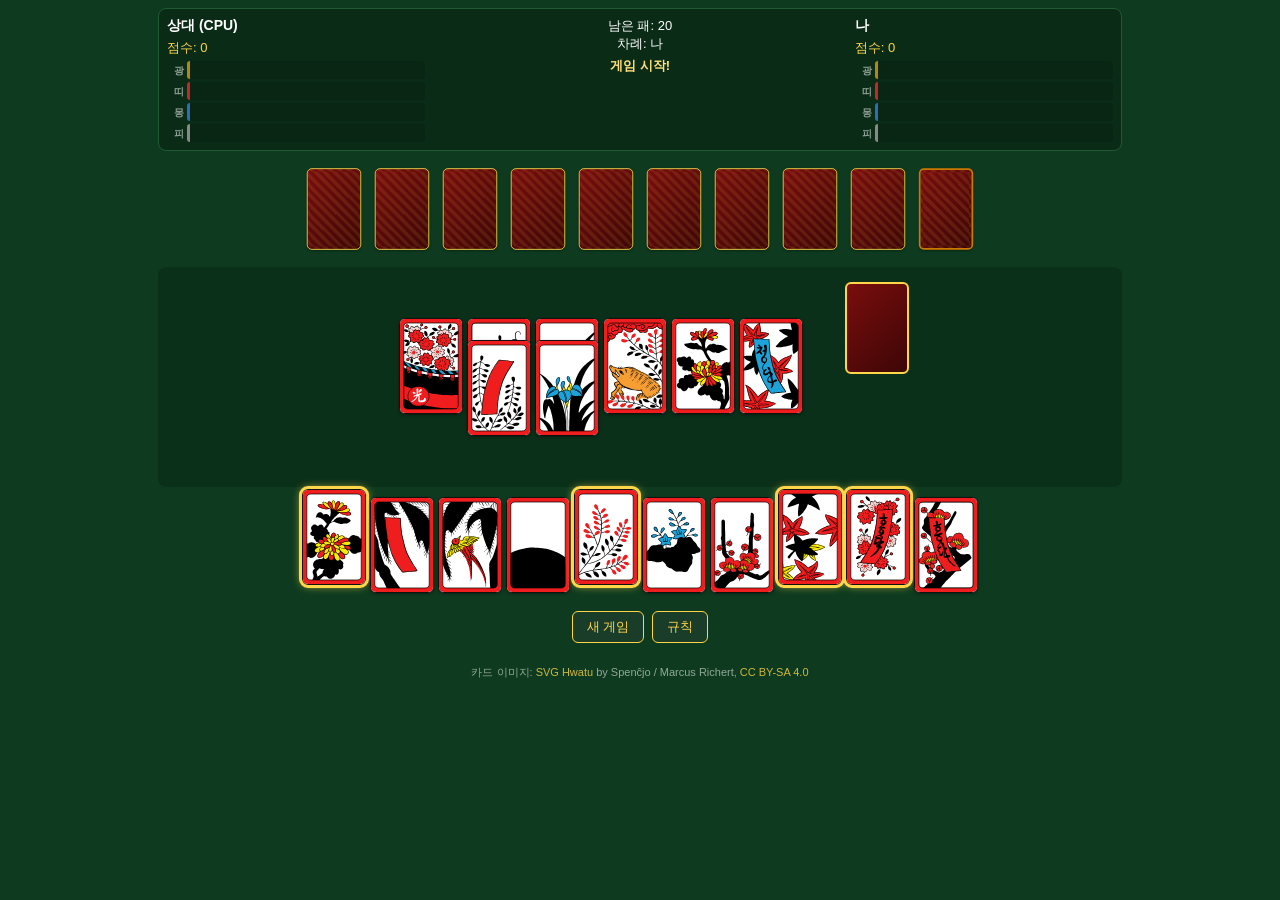
==== index.html @ 096ca5cb "Initial commit: Korean Matgo (Go-Stop) game" ====
<!doctype html>
<html lang="ko">
<head>
<meta charset="utf-8">
<meta name="viewport" content="width=device-width,initial-scale=1,maximum-scale=1">
<title>맞고 (Go-Stop)</title>
<link rel="stylesheet" href="style.css">
</head>
<body>
<div id="app">
  <header class="top">
    <div class="player-info opp">
      <div class="who">상대 (CPU)</div>
      <div class="score">점수: <span id="opp-score">0</span></div>
      <div class="captured" id="opp-captured"></div>
    </div>
    <div class="status">
      <div id="round-info">남은 패: <span id="deck-count">0</span></div>
      <div id="turn-info">차례: <span id="turn-name">-</span></div>
      <div id="message" class="msg"></div>
    </div>
    <div class="player-info me">
      <div class="who">나</div>
      <div class="score">점수: <span id="me-score">0</span></div>
      <div class="captured" id="me-captured"></div>
    </div>
  </header>

  <section class="opp-hand-row">
    <div id="opp-hand" class="hand opp-hand"></div>
  </section>

  <section class="field-row">
    <div id="field" class="field"></div>
    <div class="deck-stack">
      <div id="deck" class="card-back deck"></div>
      <div id="flip" class="flip-slot"></div>
    </div>
  </section>

  <section class="my-hand-row">
    <div id="my-hand" class="hand my-hand"></div>
  </section>

  <div id="modal" class="modal hidden">
    <div class="modal-box">
      <div id="modal-title" class="modal-title"></div>
      <div id="modal-body" class="modal-body"></div>
      <div id="modal-actions" class="modal-actions"></div>
    </div>
  </div>

  <div class="controls">
    <button id="reset">새 게임</button>
    <button id="rules-btn">규칙</button>
  </div>
  <footer class="attribution">
    카드 이미지: <a href="https://commons.wikimedia.org/wiki/Category:SVG_Hwatu" target="_blank" rel="noopener">SVG Hwatu</a> by Spenĉjo / Marcus Richert, <a href="https://creativecommons.org/licenses/by-sa/4.0/" target="_blank" rel="noopener">CC BY-SA 4.0</a>
  </footer>
</div>
<script src="game.js"></script>
</body>
</html>
---- style.css ----
* { box-sizing: border-box; }
html, body { margin: 0; padding: 0; height: 100%; background: #0e3b1f; color: #fff; font-family: 'Malgun Gothic','맑은 고딕',sans-serif; user-select: none; }
#app { display: flex; flex-direction: column; min-height: 100vh; padding: 8px; gap: 6px; max-width: 980px; margin: 0 auto; }

.top { display: grid; grid-template-columns: 1fr 1.6fr 1fr; gap: 8px; align-items: start; background: #0a2c17; border: 1px solid #1f5a33; border-radius: 8px; padding: 8px; }
.player-info { font-size: 13px; }
.player-info .who { font-weight: bold; font-size: 14px; margin-bottom: 4px; }
.player-info .score { color: #ffd54a; margin-bottom: 4px; }
.captured { display: flex; flex-direction: column; gap: 3px; min-height: 22px; }
.cap-group { display: flex; flex-wrap: wrap; gap: 2px; min-height: 22px; padding: 2px 4px; border-radius: 3px; background: rgba(0,0,0,0.15); position: relative; }
.cap-group::before { content: attr(data-label); position: absolute; left: -18px; top: 3px; font-size: 10px; color: rgba(255,255,255,0.55); font-weight: bold; width: 14px; text-align: center; }
.cap-group.empty { min-height: 18px; }
.cap-gwang { border-left: 3px solid #b8860b; }
.cap-dan { border-left: 3px solid #c62828; }
.cap-yul { border-left: 3px solid #2c6fb5; }
.cap-pi { border-left: 3px solid #888; }
.captured .mini-img { width: 18px; height: 26px; }
.captured { padding-left: 20px; }
.status { text-align: center; font-size: 13px; }
.status .msg { color: #ffe07a; min-height: 18px; margin-top: 4px; font-weight: bold; }

.opp-hand-row, .my-hand-row { display: flex; justify-content: center; }
.hand { display: flex; gap: 4px; flex-wrap: wrap; justify-content: center; min-height: 96px; padding: 4px; }
.opp-hand .card-img { transform: scale(0.85); }

.field-row { display: flex; align-items: center; justify-content: center; gap: 14px; min-height: 220px; padding: 10px; background: rgba(0,0,0,0.18); border-radius: 8px; }
.field { display: grid; grid-template-columns: repeat(6, auto); grid-auto-rows: auto; gap: 4px; align-content: center; justify-content: center; min-width: 460px; min-height: 200px; }
.field .slot { display: flex; flex-direction: column; gap: 2px; align-items: center; }
.field .slot .stack { position: relative; }
.field .slot .stack .card-img + .card-img { margin-top: -74px; }

.deck-stack { display: flex; flex-direction: column; align-items: center; gap: 6px; }
.flip-slot { width: 64px; height: 92px; }
.card-back { width: 64px; height: 92px; border-radius: 6px; background: linear-gradient(135deg,#7a0d0d,#3d0606); border: 2px solid #ffd54a; display: flex; align-items: center; justify-content: center; font-size: 11px; color: #ffd54a; }
.deck { cursor: default; }

.card-img { width: 64px; height: 96px; border-radius: 6px; background: #fff; border: 1.5px solid #111; cursor: pointer; position: relative; box-shadow: 0 1px 3px rgba(0,0,0,0.4); transition: transform 0.1s; overflow: hidden; padding: 0; }
.card-img img { width: 100%; height: 100%; display: block; pointer-events: none; }
.card-img:hover { transform: translateY(-4px); box-shadow: 0 4px 8px rgba(0,0,0,0.5); }
.card-img.disabled { opacity: 0.5; cursor: not-allowed; }
.card-img.disabled:hover { transform: none; }
.card-img.selectable { outline: 3px solid #ffd54a; box-shadow: 0 0 10px #ffd54a; transform: translateY(-8px); animation: pulse-glow 1.4s ease-in-out infinite; }
.card-img.selectable::after { content: '\25bc'; position: absolute; top: -14px; left: 50%; transform: translateX(-50%); color: #ffd54a; font-size: 14px; text-shadow: 0 0 3px #000; }
@keyframes pulse-glow {
  0%,100% { box-shadow: 0 0 10px #ffd54a; }
  50% { box-shadow: 0 0 16px #ffe080; }
}
.card-img.facedown { background: linear-gradient(135deg,#7a0d0d,#3d0606); border-color: #ffd54a; }
.card-img.facedown .card-back-inner { width: 100%; height: 100%; background: repeating-linear-gradient(45deg, rgba(255,213,74,0.1) 0 4px, transparent 4px 8px); border: 3px solid transparent; }
.card-img.ssang { border-color: #cc7700; border-width: 2px; }

.mini-img { width: 22px; height: 32px; border-radius: 2px; overflow: hidden; border: 1px solid #000; background: #fff; }
.mini-img img { width: 100%; height: 100%; display: block; }

.modal { position: fixed; inset: 0; background: rgba(0,0,0,0.6); display: flex; align-items: center; justify-content: center; z-index: 100; }
.modal.hidden { display: none; }
.modal-box { background: #1a3d2a; border: 2px solid #ffd54a; border-radius: 10px; padding: 18px; max-width: 520px; width: 92%; max-height: 80vh; overflow-y: auto; }
.modal-title { font-size: 18px; font-weight: bold; color: #ffd54a; margin-bottom: 10px; text-align: center; }
.modal-body { font-size: 13px; line-height: 1.5; margin-bottom: 14px; }
.modal-body table { width: 100%; border-collapse: collapse; margin: 6px 0; }
.modal-body td { padding: 3px 6px; border-bottom: 1px solid rgba(255,255,255,0.1); }
.modal-body td:last-child { text-align: right; color: #ffd54a; }
.modal-actions { display: flex; gap: 8px; justify-content: center; flex-wrap: wrap; }
.modal-actions button { padding: 8px 18px; font-size: 14px; font-weight: bold; border: none; border-radius: 6px; cursor: pointer; background: #ffd54a; color: #111; }
.modal-actions button.secondary { background: #555; color: #fff; }
.modal-actions button.danger { background: #c62828; color: #fff; }

.controls { display: flex; justify-content: center; gap: 8px; padding: 8px; }
.controls button { padding: 6px 14px; background: #1a3d2a; color: #ffd54a; border: 1px solid #ffd54a; border-radius: 6px; cursor: pointer; font-size: 13px; }

.attribution { text-align: center; padding: 8px; font-size: 11px; color: rgba(255,255,255,0.55); }
.attribution a { color: rgba(255,213,74,0.8); text-decoration: none; }
.attribution a:hover { text-decoration: underline; }

.heunggeul-mark { position: absolute; top: -10px; right: -6px; background: #ffd54a; color: #111; border-radius: 50%; width: 22px; height: 22px; display: flex; align-items: center; justify-content: center; font-size: 11px; font-weight: bold; border: 2px solid #c62828; }

@media (max-width: 600px) {
  .card-img { width: 50px; height: 75px; }
  .card-back, .flip-slot { width: 50px; height: 75px; }
  .field { min-width: 320px; }
  .field .slot .stack .card-img + .card-img { margin-top: -58px; }
  .top { font-size: 11px; }
}
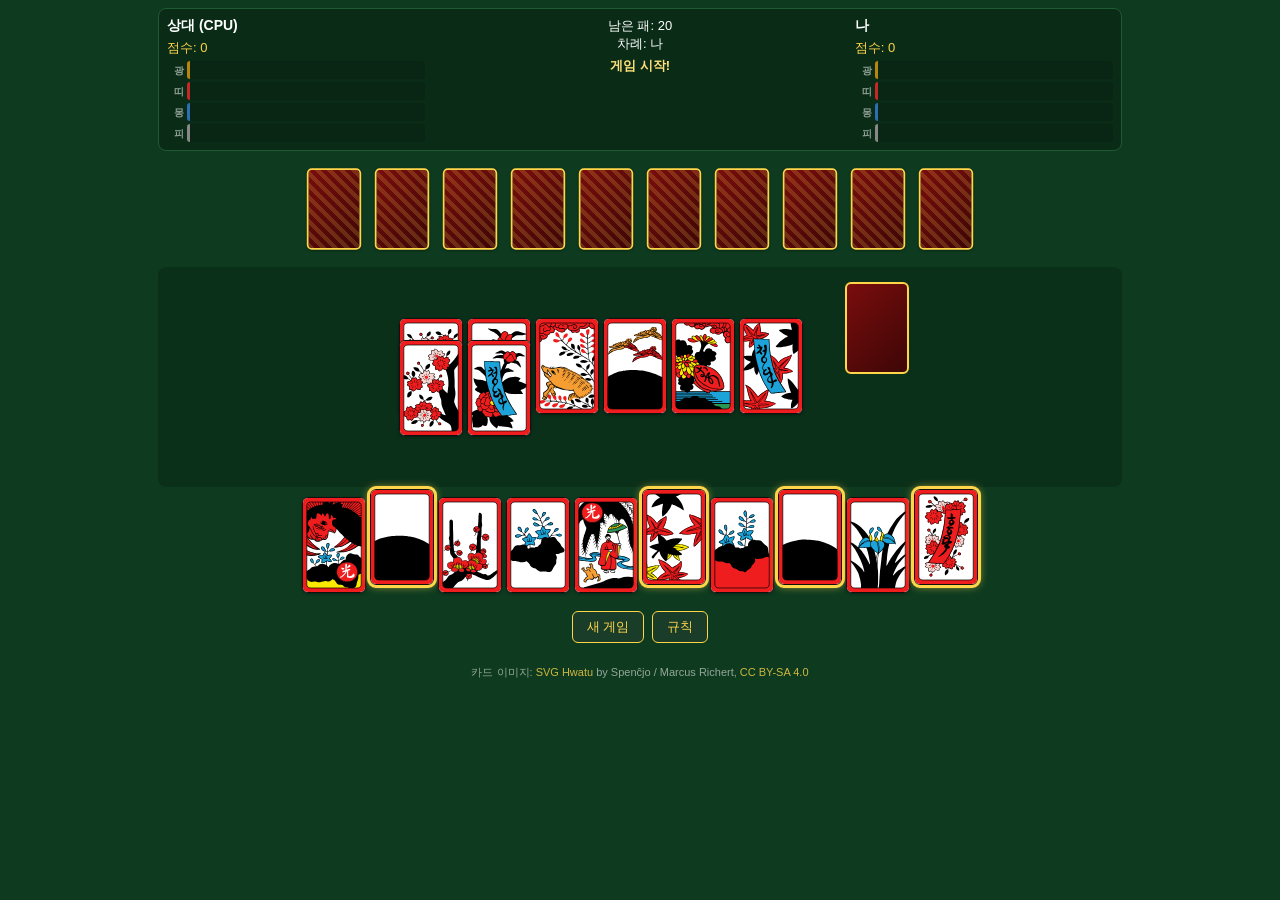
==== commit eb41134f: "Bomb bonus: opt-in skip button instead of forced auto turns" ====
--- a/index.html
+++ b/index.html
@@ -42,6 +42,10 @@
     <div id="my-hand" class="hand my-hand"></div>
   </section>
 
+  <div id="bomb-pass-wrap" class="bomb-pass-wrap" style="display:none">
+    <button id="bomb-pass-btn" class="bomb-pass-btn">덱만 뒤집기 (폭탄 보너스 <span id="bomb-pass-count">0</span>회)</button>
+  </div>
+
   <div id="modal" class="modal hidden">
     <div class="modal-box">
       <div id="modal-title" class="modal-title"></div>
--- a/style.css
+++ b/style.css
@@ -45,8 +45,8 @@
   0%,100% { box-shadow: 0 0 10px #ffd54a; }
   50% { box-shadow: 0 0 16px #ffe080; }
 }
-.card-img.facedown { background: linear-gradient(135deg,#7a0d0d,#3d0606); border-color: #ffd54a; }
-.card-img.facedown .card-back-inner { width: 100%; height: 100%; background: repeating-linear-gradient(45deg, rgba(255,213,74,0.1) 0 4px, transparent 4px 8px); border: 3px solid transparent; }
+.card-img.facedown { background: linear-gradient(135deg,#7a0d0d,#3d0606) !important; border: 2px solid #ffd54a !important; }
+.card-img.facedown .card-back-inner { width: 100%; height: 100%; background: repeating-linear-gradient(45deg, rgba(255,213,74,0.18) 0 5px, transparent 5px 10px); }
 .card-img.ssang { border-color: #cc7700; border-width: 2px; }
 
 .mini-img { width: 22px; height: 32px; border-radius: 2px; overflow: hidden; border: 1px solid #000; background: #fff; }
@@ -65,6 +65,15 @@
 .modal-actions button.secondary { background: #555; color: #fff; }
 .modal-actions button.danger { background: #c62828; color: #fff; }
 
+.bomb-pass-wrap { display: flex; justify-content: center; padding: 4px; }
+.bomb-pass-btn { padding: 10px 20px; background: linear-gradient(135deg,#c62828,#8b0000); color: #ffd54a; border: 2px solid #ffd54a; border-radius: 8px; cursor: pointer; font-size: 14px; font-weight: bold; box-shadow: 0 2px 6px rgba(0,0,0,0.4); animation: bomb-pulse 1.8s ease-in-out infinite; }
+.bomb-pass-btn:hover { transform: translateY(-2px); }
+.bomb-pass-btn:active { transform: translateY(0); }
+@keyframes bomb-pulse {
+  0%,100% { box-shadow: 0 2px 6px rgba(0,0,0,0.4); }
+  50% { box-shadow: 0 2px 14px rgba(255,213,74,0.6); }
+}
+
 .controls { display: flex; justify-content: center; gap: 8px; padding: 8px; }
 .controls button { padding: 6px 14px; background: #1a3d2a; color: #ffd54a; border: 1px solid #ffd54a; border-radius: 6px; cursor: pointer; font-size: 13px; }
 
@@ -75,9 +84,29 @@
 .heunggeul-mark { position: absolute; top: -10px; right: -6px; background: #ffd54a; color: #111; border-radius: 50%; width: 22px; height: 22px; display: flex; align-items: center; justify-content: center; font-size: 11px; font-weight: bold; border: 2px solid #c62828; }
 
 @media (max-width: 600px) {
-  .card-img { width: 50px; height: 75px; }
-  .card-back, .flip-slot { width: 50px; height: 75px; }
-  .field { min-width: 320px; }
-  .field .slot .stack .card-img + .card-img { margin-top: -58px; }
-  .top { font-size: 11px; }
+  #app { padding: 4px; gap: 6px; max-width: 100%; }
+  .card-img { width: 42px; height: 63px; border-radius: 4px; border-width: 1px; }
+  .card-back, .flip-slot { width: 42px; height: 63px; }
+
+  .field-row { flex-direction: row; gap: 8px; padding: 6px 4px; min-height: 0; align-items: flex-start; }
+  .field { min-width: 0; max-width: none; display: grid; grid-template-columns: repeat(4, auto); grid-auto-rows: auto; gap: 3px; justify-content: center; align-content: start; }
+  .field .slot .stack .card-img + .card-img { margin-top: -48px; }
+  .deck-stack { flex-direction: column; gap: 4px; align-items: center; }
+
+  .top { font-size: 10px; padding: 6px 4px; grid-template-columns: 1fr 1.2fr 1fr; gap: 4px; }
+  .player-info .who { font-size: 12px; }
+  .captured { padding-left: 14px; gap: 2px; }
+  .cap-group { padding: 1px 3px; min-height: 18px; }
+  .cap-group::before { left: -13px; font-size: 9px; width: 11px; top: 1px; }
+  .captured .mini-img { width: 13px; height: 19px; }
+
+  .opp-hand-row, .my-hand-row { margin: 0; }
+  .hand { gap: 3px; min-height: 66px; padding: 2px; }
+  .opp-hand .card-img { transform: scale(0.8); margin: -3px; }
+
+  .modal-box { padding: 12px; font-size: 12px; max-width: 92%; }
+  .modal-title { font-size: 15px; }
+  .modal-actions button { padding: 7px 14px; font-size: 13px; }
+  .attribution { font-size: 10px; padding: 4px; }
+  .controls button { padding: 5px 12px; font-size: 12px; }
 }
